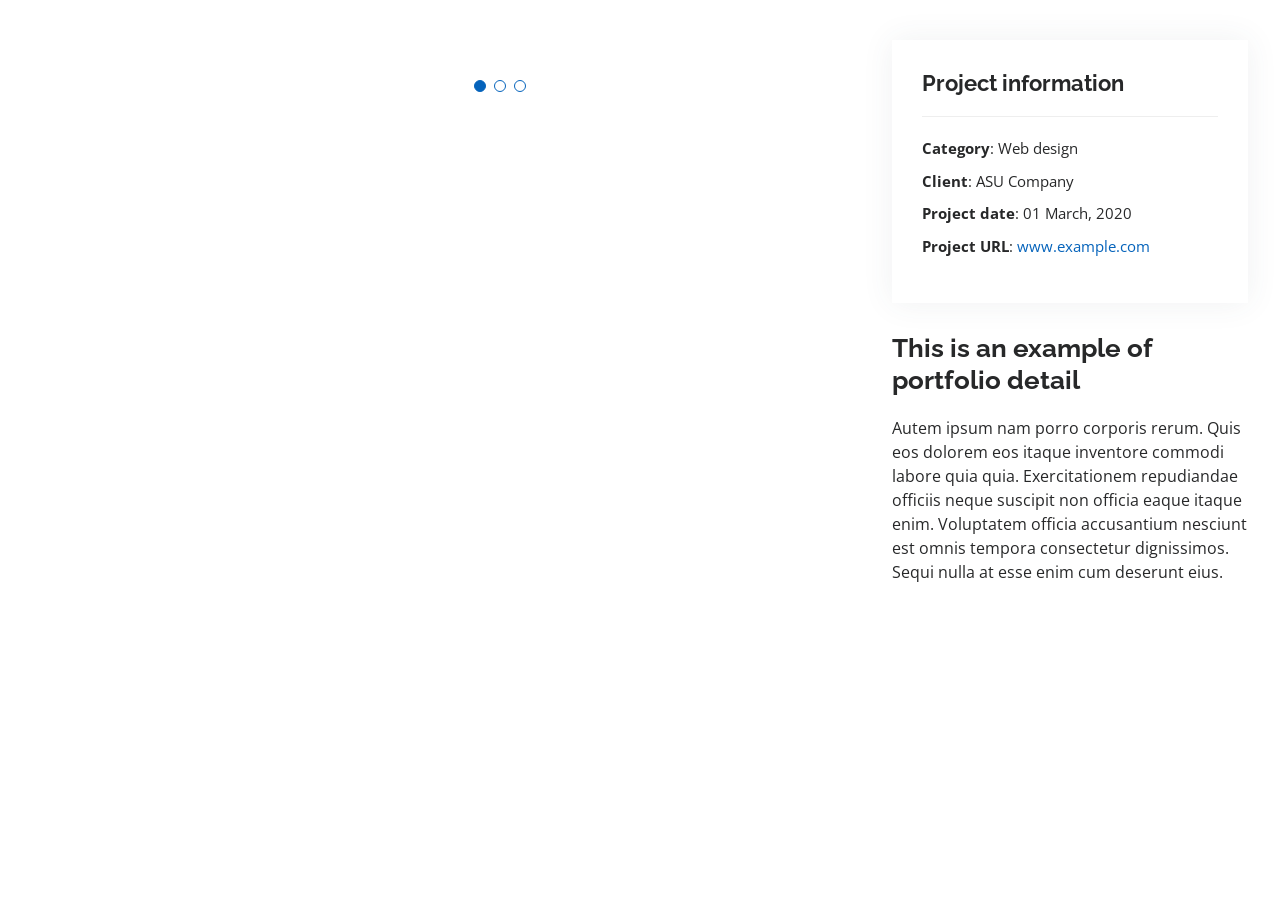
==== portfolio-details.html @ 0705e8ad "Initial commit" ====
<!DOCTYPE html>
<html lang="en">

<head>
  <meta charset="utf-8">
  <meta content="width=device-width, initial-scale=1.0" name="viewport">

  <title>Portfolio Details - Personal Bootstrap Template</title>
  <meta content="" name="description">
  <meta content="" name="keywords">

  <!-- Favicons -->
  <link href="assets/img/favicon.png" rel="icon">
  <link href="assets/img/apple-touch-icon.png" rel="apple-touch-icon">

  <!-- Google Fonts -->
  <link href="https://fonts.googleapis.com/css?family=Open+Sans:300,300i,400,400i,600,600i,700,700i|Raleway:300,300i,400,400i,500,500i,600,600i,700,700i|Poppins:300,300i,400,400i,500,500i,600,600i,700,700i" rel="stylesheet">

  <!-- Vendor CSS Files -->
  <link href="assets/vendor/aos/aos.css" rel="stylesheet">
  <link href="assets/vendor/bootstrap/css/bootstrap.min.css" rel="stylesheet">
  <link href="assets/vendor/bootstrap-icons/bootstrap-icons.css" rel="stylesheet">
  <link href="assets/vendor/boxicons/css/boxicons.min.css" rel="stylesheet">
  <link href="assets/vendor/glightbox/css/glightbox.min.css" rel="stylesheet">
  <link href="assets/vendor/swiper/swiper-bundle.min.css" rel="stylesheet">

  <!-- Template Main CSS File -->
  <link href="assets/css/style.css" rel="stylesheet">

  <!-- =======================================================
  * Template Name: MyResume - v4.2.0
  * Template URL: https://bootstrapmade.com/free-html-bootstrap-template-my-resume/
  * Author: BootstrapMade.com
  * License: https://bootstrapmade.com/license/
  ======================================================== -->
</head>

<body>

  <main id="main">

    <!-- ======= Portfolio Details Section ======= -->
    <section id="portfolio-details" class="portfolio-details">
      <div class="container">

        <div class="row gy-4">

          <div class="col-lg-8">
            <div class="portfolio-details-slider swiper-container">
              <div class="swiper-wrapper align-items-center">

                <div class="swiper-slide">
                  <img src="assets/img/portfolio/portfolio-details-1.jpg" alt="">
                </div>

                <div class="swiper-slide">
                  <img src="assets/img/portfolio/portfolio-details-2.jpg" alt="">
                </div>

                <div class="swiper-slide">
                  <img src="assets/img/portfolio/portfolio-details-3.jpg" alt="">
                </div>

              </div>
              <div class="swiper-pagination"></div>
            </div>
          </div>

          <div class="col-lg-4">
            <div class="portfolio-info">
              <h3>Project information</h3>
              <ul>
                <li><strong>Category</strong>: Web design</li>
                <li><strong>Client</strong>: ASU Company</li>
                <li><strong>Project date</strong>: 01 March, 2020</li>
                <li><strong>Project URL</strong>: <a href="#">www.example.com</a></li>
              </ul>
            </div>
            <div class="portfolio-description">
              <h2>This is an example of portfolio detail</h2>
              <p>
                Autem ipsum nam porro corporis rerum. Quis eos dolorem eos itaque inventore commodi labore quia quia. Exercitationem repudiandae officiis neque suscipit non officia eaque itaque enim. Voluptatem officia accusantium nesciunt est omnis tempora consectetur dignissimos. Sequi nulla at esse enim cum deserunt eius.
              </p>
            </div>
          </div>

        </div>

      </div>
    </section><!-- End Portfolio Details Section -->

  </main><!-- End #main -->

  <div id="preloader"></div>
  <a href="#" class="back-to-top d-flex align-items-center justify-content-center"><i class="bi bi-arrow-up-short"></i></a>

  <!-- Vendor JS Files -->
  <script src="assets/vendor/aos/aos.js"></script>
  <script src="assets/vendor/bootstrap/js/bootstrap.bundle.min.js"></script>
  <script src="assets/vendor/glightbox/js/glightbox.min.js"></script>
  <script src="assets/vendor/isotope-layout/isotope.pkgd.min.js"></script>
  <script src="assets/vendor/php-email-form/validate.js"></script>
  <script src="assets/vendor/purecounter/purecounter.js"></script>
  <script src="assets/vendor/swiper/swiper-bundle.min.js"></script>
  <script src="assets/vendor/typed.js/typed.min.js"></script>
  <script src="assets/vendor/waypoints/noframework.waypoints.js"></script>

  <!-- Template Main JS File -->
  <script src="assets/js/main.js"></script>

</body>

</html>
---- assets/css/style.css ----
/**
* Template Name: MyResume - v4.2.0
* Template URL: https://bootstrapmade.com/free-html-bootstrap-template-my-resume/
* Author: BootstrapMade.com
* License: https://bootstrapmade.com/license/
*/

/*--------------------------------------------------------------
# General
--------------------------------------------------------------*/
body {
  font-family: "Open Sans", sans-serif;
  color: #272829;
}

a {
  color: #0563bb;
  text-decoration: none;
}

a:hover {
  color: #067ded;
  text-decoration: none;
}

h1, h2, h3, h4, h5, h6 {
  font-family: "Raleway", sans-serif;
}

/*--------------------------------------------------------------
# Back to top button
--------------------------------------------------------------*/
.back-to-top {
  position: fixed;
  visibility: hidden;
  opacity: 0;
  right: 15px;
  bottom: 15px;
  z-index: 996;
  background: #0563bb;
  width: 40px;
  height: 40px;
  border-radius: 50px;
  transition: all 0.4s;
}

.back-to-top i {
  font-size: 28px;
  color: #fff;
  line-height: 0;
}

.back-to-top:hover {
  background: #0678e3;
  color: #fff;
}

.back-to-top.active {
  visibility: visible;
  opacity: 1;
}

/*--------------------------------------------------------------
# Preloader
--------------------------------------------------------------*/
#preloader {
  position: fixed;
  top: 0;
  left: 0;
  right: 0;
  bottom: 0;
  z-index: 9999;
  overflow: hidden;
  background: #fff;
}

#preloader:before {
  content: "";
  position: fixed;
  top: calc(50% - 30px);
  left: calc(50% - 30px);
  border: 6px solid #0563bb;
  border-top-color: #fff;
  border-bottom-color: #fff;
  border-radius: 50%;
  width: 60px;
  height: 60px;
  -webkit-animation: animate-preloader 1s linear infinite;
  animation: animate-preloader 1s linear infinite;
}

@-webkit-keyframes animate-preloader {
  0% {
    transform: rotate(0deg);
  }
  100% {
    transform: rotate(360deg);
  }
}

@keyframes animate-preloader {
  0% {
    transform: rotate(0deg);
  }
  100% {
    transform: rotate(360deg);
  }
}

/*--------------------------------------------------------------
# Disable aos animation delay on mobile devices
--------------------------------------------------------------*/
@media screen and (max-width: 768px) {
  [data-aos-delay] {
    transition-delay: 0 !important;
  }
}

/*--------------------------------------------------------------
# Header
--------------------------------------------------------------*/
#header {
  position: fixed;
  top: 0;
  left: 0;
  bottom: 0;
  z-index: 9997;
  transition: all 0.5s;
  padding: 15px;
  overflow-y: auto;
}

@media (max-width: 992px) {
  #header {
    width: 300px;
    background: #fff;
    border-right: 1px solid #e6e9ec;
    left: -300px;
  }
}

@media (min-width: 992px) {
  #main {
    margin-left: 100px;
  }
}

/*--------------------------------------------------------------
# Navigation Menu
--------------------------------------------------------------*/
/**
* Desktop Navigation 
*/
.nav-menu {
  padding: 0;
  display: block;
}

.nav-menu * {
  margin: 0;
  padding: 0;
  list-style: none;
}

.nav-menu > ul > li {
  position: relative;
  white-space: nowrap;
}

.nav-menu a {
  display: flex;
  align-items: center;
  color: #45505b;
  padding: 10px 18px;
  margin-bottom: 8px;
  transition: 0.3s;
  font-size: 15px;
  border-radius: 50px;
  background: #f2f3f5;
  height: 56px;
  width: 100%;
  overflow: hidden;
  transition: 0.3s;
}

.nav-menu a i {
  font-size: 20px;
}

.nav-menu a span {
  padding: 0 5px 0 7px;
  color: #45505b;
}

@media (min-width: 992px) {
  .nav-menu a {
    width: 56px;
  }
  .nav-menu a span {
    display: none;
    color: #fff;
  }
}

.nav-menu a:hover, .nav-menu .active, .nav-menu li:hover > a {
  color: #fff;
  background: #0563bb;
}

.nav-menu a:hover span, .nav-menu .active span, .nav-menu li:hover > a span {
  color: #fff;
}

.nav-menu a:hover, .nav-menu li:hover > a {
  width: 100%;
  color: #fff;
}

.nav-menu a:hover span, .nav-menu li:hover > a span {
  display: block;
}

/**
* Mobile Navigation 
*/
.mobile-nav-toggle {
  position: fixed;
  right: 10px;
  top: 10px;
  z-index: 9998;
  border: 0;
  background: none;
  font-size: 28px;
  transition: all 0.4s;
  outline: none !important;
  line-height: 0;
  cursor: pointer;
  border-radius: 50px;
  padding: 5px;
}

.mobile-nav-toggle i {
  color: #45505b;
}

.mobile-nav-active {
  overflow: hidden;
}

.mobile-nav-active #header {
  left: 0;
}

.mobile-nav-active .mobile-nav-toggle {
  color: #fff;
  background-color: #0563bb;
}

/*--------------------------------------------------------------
# Hero Section
--------------------------------------------------------------*/
#hero {
  width: 100%;
  height: 100vh;
  background: url("../img/hero-bg.jpg") top right no-repeat;
  background-size: cover;
  position: relative;
}

@media (min-width: 992px) {
  #hero {
    padding-left: 160px;
  }
}

#hero:before {
  content: "";
  background: rgba(255, 255, 255, 0.8);
  position: absolute;
  bottom: 0;
  top: 0;
  left: 0;
  right: 0;
}

#hero h1 {
  margin: 0;
  font-size: 64px;
  font-weight: 700;
  line-height: 56px;
  color: #45505b;
}

#hero p {
  color: #45505b;
  margin: 15px 0 0 0;
  font-size: 26px;
  font-family: "Poppins", sans-serif;
}

#hero p span {
  color: #0563bb;
  letter-spacing: 1px;
}

#hero .social-links {
  margin-top: 30px;
}

#hero .social-links a {
  font-size: 24px;
  display: inline-block;
  color: #45505b;
  line-height: 1;
  margin-right: 20px;
  transition: 0.3s;
}

#hero .social-links a:hover {
  color: #0563bb;
}

@media (max-width: 992px) {
  #hero {
    text-align: center;
  }
  #hero h1 {
    font-size: 32px;
    line-height: 36px;
  }
  #hero p {
    margin-top: 10px;
    font-size: 20px;
    line-height: 24px;
  }
}

/*--------------------------------------------------------------
# Sections General
--------------------------------------------------------------*/
section {
  padding: 60px 0;
  overflow: hidden;
}

.section-title {
  text-align: center;
  padding-bottom: 30px;
}

.section-title h2 {
  font-size: 32px;
  font-weight: bold;
  text-transform: uppercase;
  margin-bottom: 20px;
  padding-bottom: 20px;
  position: relative;
  color: #45505b;
}

.section-title h2::before {
  content: '';
  position: absolute;
  display: block;
  width: 120px;
  height: 1px;
  background: #ddd;
  bottom: 1px;
  left: calc(50% - 60px);
}

.section-title h2::after {
  content: '';
  position: absolute;
  display: block;
  width: 40px;
  height: 3px;
  background: #0563bb;
  bottom: 0;
  left: calc(50% - 20px);
}

.section-title p {
  margin-bottom: 0;
}

/*--------------------------------------------------------------
# About
--------------------------------------------------------------*/
.about .content h3 {
  font-weight: 700;
  font-size: 26px;
  color: #728394;
}

.about .content ul {
  list-style: none;
  padding: 0;
}

.about .content ul li {
  margin-bottom: 20px;
  display: flex;
  align-items: center;
}

.about .content ul strong {
  margin-right: 10px;
}

.about .content ul i {
  font-size: 16px;
  margin-right: 5px;
  color: #0563bb;
  line-height: 0;
}

.about .content p:last-child {
  margin-bottom: 0;
}

/*--------------------------------------------------------------
# Facts
--------------------------------------------------------------*/
.facts .count-box {
  padding: 30px 30px 25px 30px;
  margin-top: 30px;
  width: 100%;
  position: relative;
  text-align: center;
  background: #fff;
}

.facts .count-box i {
  position: absolute;
  top: -25px;
  left: 50%;
  transform: translateX(-50%);
  font-size: 24px;
  background: #0563bb;
  color: #fff;
  border-radius: 50px;
  display: inline-flex;
  align-items: center;
  justify-content: center;
  width: 48px;
  height: 48px;
}

.facts .count-box span {
  font-size: 36px;
  display: block;
  font-weight: 600;
  color: #011426;
}

.facts .count-box p {
  padding: 0;
  margin: 0;
  font-family: "Raleway", sans-serif;
  font-size: 14px;
}

/*--------------------------------------------------------------
# Akills
--------------------------------------------------------------*/
.skills .progress {
  height: 60px;
  display: block;
  background: none;
  border-radius: 0;
}

.skills .progress .skill {
  padding: 10px 0;
  margin: 0;
  text-transform: uppercase;
  display: block;
  font-weight: 600;
  font-family: "Poppins", sans-serif;
  color: #45505b;
}

.skills .progress .skill .val {
  float: right;
  font-style: normal;
}

.skills .progress-bar-wrap {
  background: #f2f3f5;
}

.skills .progress-bar {
  width: 1px;
  height: 10px;
  transition: .9s;
  background-color: #0563bb;
}

/*--------------------------------------------------------------
# Resume
--------------------------------------------------------------*/
.resume .resume-title {
  font-size: 26px;
  font-weight: 700;
  margin-top: 20px;
  margin-bottom: 20px;
  color: #45505b;
}

.resume .resume-item {
  padding: 0 0 20px 20px;
  margin-top: -2px;
  border-left: 2px solid #0563bb;
  position: relative;
}

.resume .resume-item h4 {
  line-height: 18px;
  font-size: 18px;
  font-weight: 600;
  text-transform: uppercase;
  font-family: "Poppins", sans-serif;
  color: #0563bb;
  margin-bottom: 10px;
}

.resume .resume-item h5 {
  font-size: 16px;
  background: #f7f8f9;
  padding: 5px 15px;
  display: inline-block;
  font-weight: 600;
  margin-bottom: 10px;
}

.resume .resume-item ul {
  padding-left: 20px;
}

.resume .resume-item ul li {
  padding-bottom: 10px;
}

.resume .resume-item:last-child {
  padding-bottom: 0;
}

.resume .resume-item::before {
  content: "";
  position: absolute;
  width: 16px;
  height: 16px;
  border-radius: 50px;
  left: -9px;
  top: 0;
  background: #fff;
  border: 2px solid #0563bb;
}

/*--------------------------------------------------------------
# Portfolio
--------------------------------------------------------------*/
.portfolio .portfolio-item {
  margin-bottom: 30px;
}

.portfolio #portfolio-flters {
  padding: 0;
  margin: 0 auto 25px auto;
  list-style: none;
  text-align: center;
  background: #fff;
  border-radius: 50px;
  padding: 2px 15px;
}

.portfolio #portfolio-flters li {
  cursor: pointer;
  display: inline-block;
  padding: 10px 15px;
  font-size: 14px;
  font-weight: 600;
  line-height: 1;
  text-transform: uppercase;
  color: #272829;
  margin-bottom: 5px;
  transition: all 0.3s ease-in-out;
}

.portfolio #portfolio-flters li:hover, .portfolio #portfolio-flters li.filter-active {
  color: #0563bb;
}

.portfolio #portfolio-flters li:last-child {
  margin-right: 0;
}

.portfolio .portfolio-wrap {
  transition: 0.3s;
  position: relative;
  overflow: hidden;
  z-index: 1;
  background: rgba(69, 80, 91, 0.8);
}

.portfolio .portfolio-wrap::before {
  content: "";
  background: rgba(255, 255, 255, 0.7);
  position: absolute;
  left: 30px;
  right: 30px;
  top: 30px;
  bottom: 30px;
  transition: all ease-in-out 0.3s;
  z-index: 2;
  opacity: 0;
}

.portfolio .portfolio-wrap .portfolio-info {
  opacity: 0;
  position: absolute;
  top: 0;
  left: 0;
  right: 0;
  bottom: 0;
  text-align: center;
  z-index: 3;
  transition: all ease-in-out 0.3s;
  display: flex;
  flex-direction: column;
  justify-content: center;
  align-items: center;
}

.portfolio .portfolio-wrap .portfolio-info::before {
  display: block;
  content: "";
  width: 48px;
  height: 48px;
  position: absolute;
  top: 35px;
  left: 35px;
  border-top: 3px solid #d7dce1;
  border-left: 3px solid #d7dce1;
  transition: all 0.5s ease 0s;
  z-index: 9994;
}

.portfolio .portfolio-wrap .portfolio-info::after {
  display: block;
  content: "";
  width: 48px;
  height: 48px;
  position: absolute;
  bottom: 35px;
  right: 35px;
  border-bottom: 3px solid #d7dce1;
  border-right: 3px solid #d7dce1;
  transition: all 0.5s ease 0s;
  z-index: 9994;
}

.portfolio .portfolio-wrap .portfolio-info h4 {
  font-size: 20px;
  color: #45505b;
  font-weight: 600;
}

.portfolio .portfolio-wrap .portfolio-info p {
  color: #45505b;
  font-size: 14px;
  text-transform: uppercase;
  padding: 0;
  margin: 0;
}

.portfolio .portfolio-wrap .portfolio-links {
  text-align: center;
  z-index: 4;
}

.portfolio .portfolio-wrap .portfolio-links a {
  color: #45505b;
  margin: 0 2px;
  font-size: 28px;
  display: inline-block;
  transition: 0.3s;
}

.portfolio .portfolio-wrap .portfolio-links a:hover {
  color: #148af9;
}

.portfolio .portfolio-wrap:hover::before {
  top: 0;
  left: 0;
  right: 0;
  bottom: 0;
  opacity: 1;
}

.portfolio .portfolio-wrap:hover .portfolio-info {
  opacity: 1;
}

.portfolio .portfolio-wrap:hover .portfolio-info::before {
  top: 15px;
  left: 15px;
}

.portfolio .portfolio-wrap:hover .portfolio-info::after {
  bottom: 15px;
  right: 15px;
}

/*--------------------------------------------------------------
# Portfolio Details
--------------------------------------------------------------*/
.portfolio-details {
  padding-top: 40px;
}

.portfolio-details .portfolio-details-slider img {
  width: 100%;
}

.portfolio-details .portfolio-details-slider .swiper-pagination {
  margin-top: 20px;
  position: relative;
}

.portfolio-details .portfolio-details-slider .swiper-pagination .swiper-pagination-bullet {
  width: 12px;
  height: 12px;
  background-color: #fff;
  opacity: 1;
  border: 1px solid #0563bb;
}

.portfolio-details .portfolio-details-slider .swiper-pagination .swiper-pagination-bullet-active {
  background-color: #0563bb;
}

.portfolio-details .portfolio-info {
  padding: 30px;
  box-shadow: 0px 0 30px rgba(69, 80, 91, 0.08);
}

.portfolio-details .portfolio-info h3 {
  font-size: 22px;
  font-weight: 700;
  margin-bottom: 20px;
  padding-bottom: 20px;
  border-bottom: 1px solid #eee;
}

.portfolio-details .portfolio-info ul {
  list-style: none;
  padding: 0;
  font-size: 15px;
}

.portfolio-details .portfolio-info ul li + li {
  margin-top: 10px;
}

.portfolio-details .portfolio-description {
  padding-top: 30px;
}

.portfolio-details .portfolio-description h2 {
  font-size: 26px;
  font-weight: 700;
  margin-bottom: 20px;
}

.portfolio-details .portfolio-description p {
  padding: 0;
}

/*--------------------------------------------------------------
# Services
--------------------------------------------------------------*/
.services .icon-box {
  text-align: center;
  padding: 70px 20px 80px 20px;
  transition: all ease-in-out 0.3s;
  background: #fff;
  box-shadow: 0px 5px 90px 0px rgba(110, 123, 131, 0.05);
}

.services .icon-box .icon {
  margin: 0 auto;
  width: 100px;
  height: 100px;
  display: flex;
  align-items: center;
  justify-content: center;
  transition: ease-in-out 0.3s;
  position: relative;
}

.services .icon-box .icon i {
  font-size: 36px;
  transition: 0.5s;
  position: relative;
}

.services .icon-box .icon svg {
  position: absolute;
  top: 0;
  left: 0;
}

.services .icon-box .icon svg path {
  transition: 0.5s;
  fill: #f5f5f5;
}

.services .icon-box h4 {
  font-weight: 600;
  margin: 10px 0 15px 0;
  font-size: 22px;
}

.services .icon-box h4 a {
  color: #45505b;
  transition: ease-in-out 0.3s;
}

.services .icon-box p {
  line-height: 24px;
  font-size: 14px;
  margin-bottom: 0;
}

.services .icon-box:hover {
  border-color: #fff;
  box-shadow: 0px 0 35px 0 rgba(0, 0, 0, 0.08);
}

.services .iconbox-blue i {
  color: #47aeff;
}

.services .iconbox-blue:hover .icon i {
  color: #fff;
}

.services .iconbox-blue:hover .icon path {
  fill: #47aeff;
}

.services .iconbox-orange i {
  color: #ffa76e;
}

.services .iconbox-orange:hover .icon i {
  color: #fff;
}

.services .iconbox-orange:hover .icon path {
  fill: #ffa76e;
}

.services .iconbox-pink i {
  color: #e80368;
}

.services .iconbox-pink:hover .icon i {
  color: #fff;
}

.services .iconbox-pink:hover .icon path {
  fill: #e80368;
}

.services .iconbox-yellow i {
  color: #ffbb2c;
}

.services .iconbox-yellow:hover .icon i {
  color: #fff;
}

.services .iconbox-yellow:hover .icon path {
  fill: #ffbb2c;
}

.services .iconbox-red i {
  color: #ff5828;
}

.services .iconbox-red:hover .icon i {
  color: #fff;
}

.services .iconbox-red:hover .icon path {
  fill: #ff5828;
}

.services .iconbox-teal i {
  color: #11dbcf;
}

.services .iconbox-teal:hover .icon i {
  color: #fff;
}

.services .iconbox-teal:hover .icon path {
  fill: #11dbcf;
}

/*--------------------------------------------------------------
# Testimonials
--------------------------------------------------------------*/
.testimonials .section-header {
  margin-bottom: 40px;
}

.testimonials .testimonial-item {
  text-align: center;
}

.testimonials .testimonial-item .testimonial-img {
  width: 120px;
  border-radius: 50%;
  border: 4px solid #fff;
  margin: 0 auto;
}

.testimonials .testimonial-item h3 {
  font-size: 20px;
  font-weight: bold;
  margin: 10px 0 5px 0;
  color: #111;
}

.testimonials .testimonial-item h4 {
  font-size: 14px;
  color: #999;
  margin: 0 0 15px 0;
}

.testimonials .testimonial-item .quote-icon-left, .testimonials .testimonial-item .quote-icon-right {
  color: #90c8fc;
  font-size: 26px;
}

.testimonials .testimonial-item .quote-icon-left {
  display: inline-block;
  left: -5px;
  position: relative;
}

.testimonials .testimonial-item .quote-icon-right {
  display: inline-block;
  right: -5px;
  position: relative;
  top: 10px;
}

.testimonials .testimonial-item p {
  font-style: italic;
  margin: 0 auto 15px auto;
}

.testimonials .swiper-pagination {
  margin-top: 20px;
  position: relative;
}

.testimonials .swiper-pagination .swiper-pagination-bullet {
  width: 12px;
  height: 12px;
  background-color: #fff;
  opacity: 1;
  border: 1px solid #0563bb;
}

.testimonials .swiper-pagination .swiper-pagination-bullet-active {
  background-color: #0563bb;
}

@media (min-width: 992px) {
  .testimonials .testimonial-item p {
    width: 80%;
  }
}

/*--------------------------------------------------------------
# Contact
--------------------------------------------------------------*/
.contact .info {
  width: 100%;
  background: #fff;
}

.contact .info i {
  font-size: 20px;
  color: #0563bb;
  float: left;
  width: 44px;
  height: 44px;
  background: #eef7ff;
  display: flex;
  justify-content: center;
  align-items: center;
  border-radius: 50px;
  transition: all 0.3s ease-in-out;
}

.contact .info h4 {
  padding: 0 0 0 60px;
  font-size: 22px;
  font-weight: 600;
  margin-bottom: 5px;
  color: #45505b;
}

.contact .info p {
  padding: 0 0 0 60px;
  margin-bottom: 0;
  font-size: 14px;
  color: #728394;
}

.contact .info .email, .contact .info .phone {
  margin-top: 40px;
}

.contact .info .email:hover i, .contact .info .address:hover i, .contact .info .phone:hover i {
  background: #0563bb;
  color: #fff;
}

.contact .php-email-form {
  width: 100%;
  background: #fff;
}

.contact .php-email-form .form-group {
  padding-bottom: 8px;
}

.contact .php-email-form .error-message {
  display: none;
  color: #fff;
  background: #ed3c0d;
  text-align: left;
  padding: 15px;
  font-weight: 600;
}

.contact .php-email-form .error-message br + br {
  margin-top: 25px;
}

.contact .php-email-form .sent-message {
  display: none;
  color: #fff;
  background: #18d26e;
  text-align: center;
  padding: 15px;
  font-weight: 600;
}

.contact .php-email-form .loading {
  display: none;
  background: #fff;
  text-align: center;
  padding: 15px;
}

.contact .php-email-form .loading:before {
  content: "";
  display: inline-block;
  border-radius: 50%;
  width: 24px;
  height: 24px;
  margin: 0 10px -6px 0;
  border: 3px solid #18d26e;
  border-top-color: #eee;
  -webkit-animation: animate-loading 1s linear infinite;
  animation: animate-loading 1s linear infinite;
}

.contact .php-email-form input, .contact .php-email-form textarea {
  border-radius: 4px;
  box-shadow: none;
  font-size: 14px;
}

.contact .php-email-form input {
  height: 44px;
}

.contact .php-email-form textarea {
  padding: 10px 12px;
}

.contact .php-email-form button[type="submit"] {
  background: #0563bb;
  border: 0;
  padding: 10px 35px;
  color: #fff;
  transition: 0.4s;
  border-radius: 50px;
}

.contact .php-email-form button[type="submit"]:hover {
  background: #0678e3;
}

@-webkit-keyframes animate-loading {
  0% {
    transform: rotate(0deg);
  }
  100% {
    transform: rotate(360deg);
  }
}

@keyframes animate-loading {
  0% {
    transform: rotate(0deg);
  }
  100% {
    transform: rotate(360deg);
  }
}

/*--------------------------------------------------------------
# Footer
--------------------------------------------------------------*/
#footer {
  background: #f7f8f9;
  color: #45505b;
  font-size: 14px;
  text-align: center;
  padding: 30px 0;
}

#footer h3 {
  font-size: 36px;
  font-weight: 700;
  position: relative;
  font-family: "Poppins", sans-serif;
  padding: 0;
  margin: 0 0 15px 0;
}

#footer p {
  font-size: 15;
  font-style: italic;
  padding: 0;
  margin: 0 0 40px 0;
}

#footer .social-links {
  margin: 0 0 40px 0;
}

#footer .social-links a {
  font-size: 18px;
  display: inline-block;
  background: #0563bb;
  color: #fff;
  line-height: 1;
  padding: 8px 0;
  margin-right: 4px;
  border-radius: 50%;
  text-align: center;
  width: 36px;
  height: 36px;
  transition: 0.3s;
}

#footer .social-links a:hover {
  background: #0678e3;
  color: #fff;
  text-decoration: none;
}

#footer .copyright {
  margin: 0 0 5px 0;
}

#footer .credits {
  font-size: 13px;
}
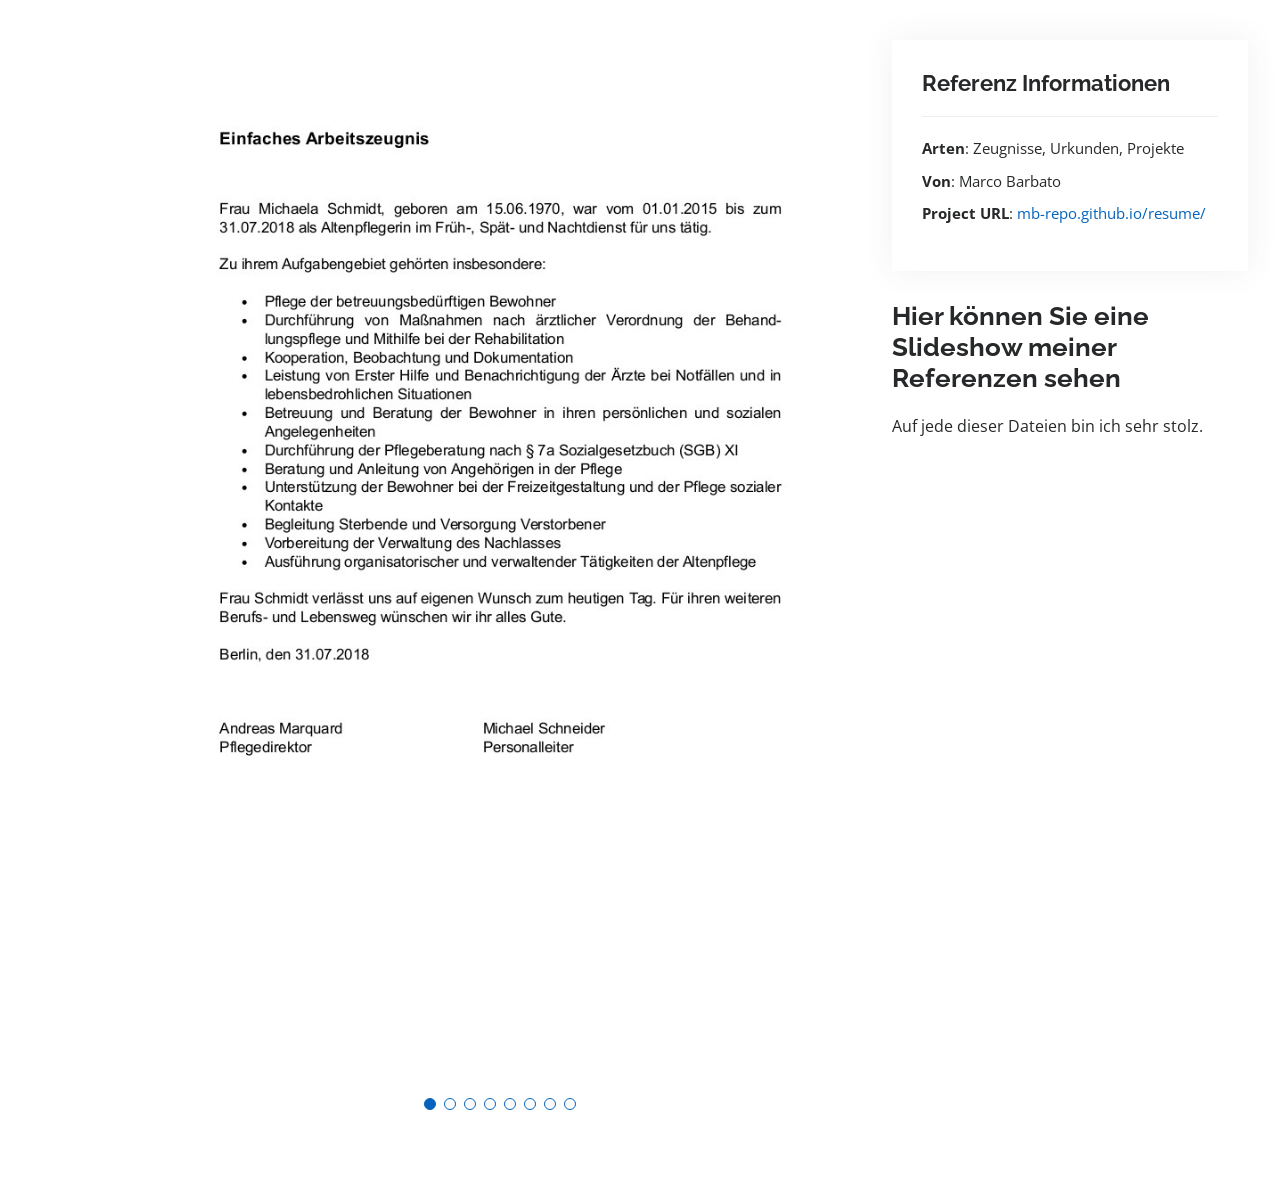
==== commit 287a535b: "Referenzen update" ====
--- a/portfolio-details.html
+++ b/portfolio-details.html
@@ -50,16 +50,37 @@
               <div class="swiper-wrapper align-items-center">
 
                 <div class="swiper-slide">
-                  <img src="assets/img/portfolio/portfolio-details-1.jpg" alt="">
+                  <img src="assets/img/portfolio/az-1.jpg" alt="">
                 </div>
 
                 <div class="swiper-slide">
-                  <img src="assets/img/portfolio/portfolio-details-2.jpg" alt="">
+                  <img src="assets/img/portfolio/ws-1.jpg" alt="">
                 </div>
 
                 <div class="swiper-slide">
-                  <img src="assets/img/portfolio/portfolio-details-3.jpg" alt="">
+                  <img src="assets/img/portfolio/ws-2.jpg" alt="">
                 </div>
+
+                <div class="swiper-slide">
+                  <img src="assets/img/portfolio/zerti-1.jpg" alt="">
+                </div>
+
+                <div class="swiper-slide">
+                  <img src="assets/img/portfolio/zerti-2.jpg" alt="">
+                </div>
+
+                <div class="swiper-slide">
+                  <img src="assets/img/portfolio/zerti-3.jpg" alt="">
+                </div>
+
+                <div class="swiper-slide">
+                  <img src="assets/img/portfolio/zeugnisbsp1.jpg" alt="">
+                </div>
+
+                <div class="swiper-slide">
+                  <img src="assets/img/portfolio/zeugnisbsp2.jpg" alt="">
+                </div>
+
 
               </div>
               <div class="swiper-pagination"></div>
@@ -68,18 +89,17 @@
 
           <div class="col-lg-4">
             <div class="portfolio-info">
-              <h3>Project information</h3>
+              <h3>Referenz Informationen</h3>
               <ul>
-                <li><strong>Category</strong>: Web design</li>
-                <li><strong>Client</strong>: ASU Company</li>
-                <li><strong>Project date</strong>: 01 March, 2020</li>
-                <li><strong>Project URL</strong>: <a href="#">www.example.com</a></li>
+                <li><strong>Arten</strong>: Zeugnisse, Urkunden, Projekte</li>
+                <li><strong>Von</strong>: Marco Barbato</li>
+                <li><strong>Project URL</strong>: <a href="#">mb-repo.github.io/resume/</a></li>
               </ul>
             </div>
             <div class="portfolio-description">
-              <h2>This is an example of portfolio detail</h2>
+              <h2>Hier können Sie eine Slideshow meiner Referenzen sehen</h2>
               <p>
-                Autem ipsum nam porro corporis rerum. Quis eos dolorem eos itaque inventore commodi labore quia quia. Exercitationem repudiandae officiis neque suscipit non officia eaque itaque enim. Voluptatem officia accusantium nesciunt est omnis tempora consectetur dignissimos. Sequi nulla at esse enim cum deserunt eius.
+                Auf jede dieser Dateien bin ich sehr stolz.
               </p>
             </div>
           </div>
--- a/assets/css/style.css
+++ b/assets/css/style.css
@@ -262,7 +262,7 @@
 #hero {
   width: 100%;
   height: 100vh;
-  background: url("../img/hero-bg.jpg") top right no-repeat;
+  background: url("../img/laptop.jpg") top right no-repeat;
   background-size: cover;
   position: relative;
 }
